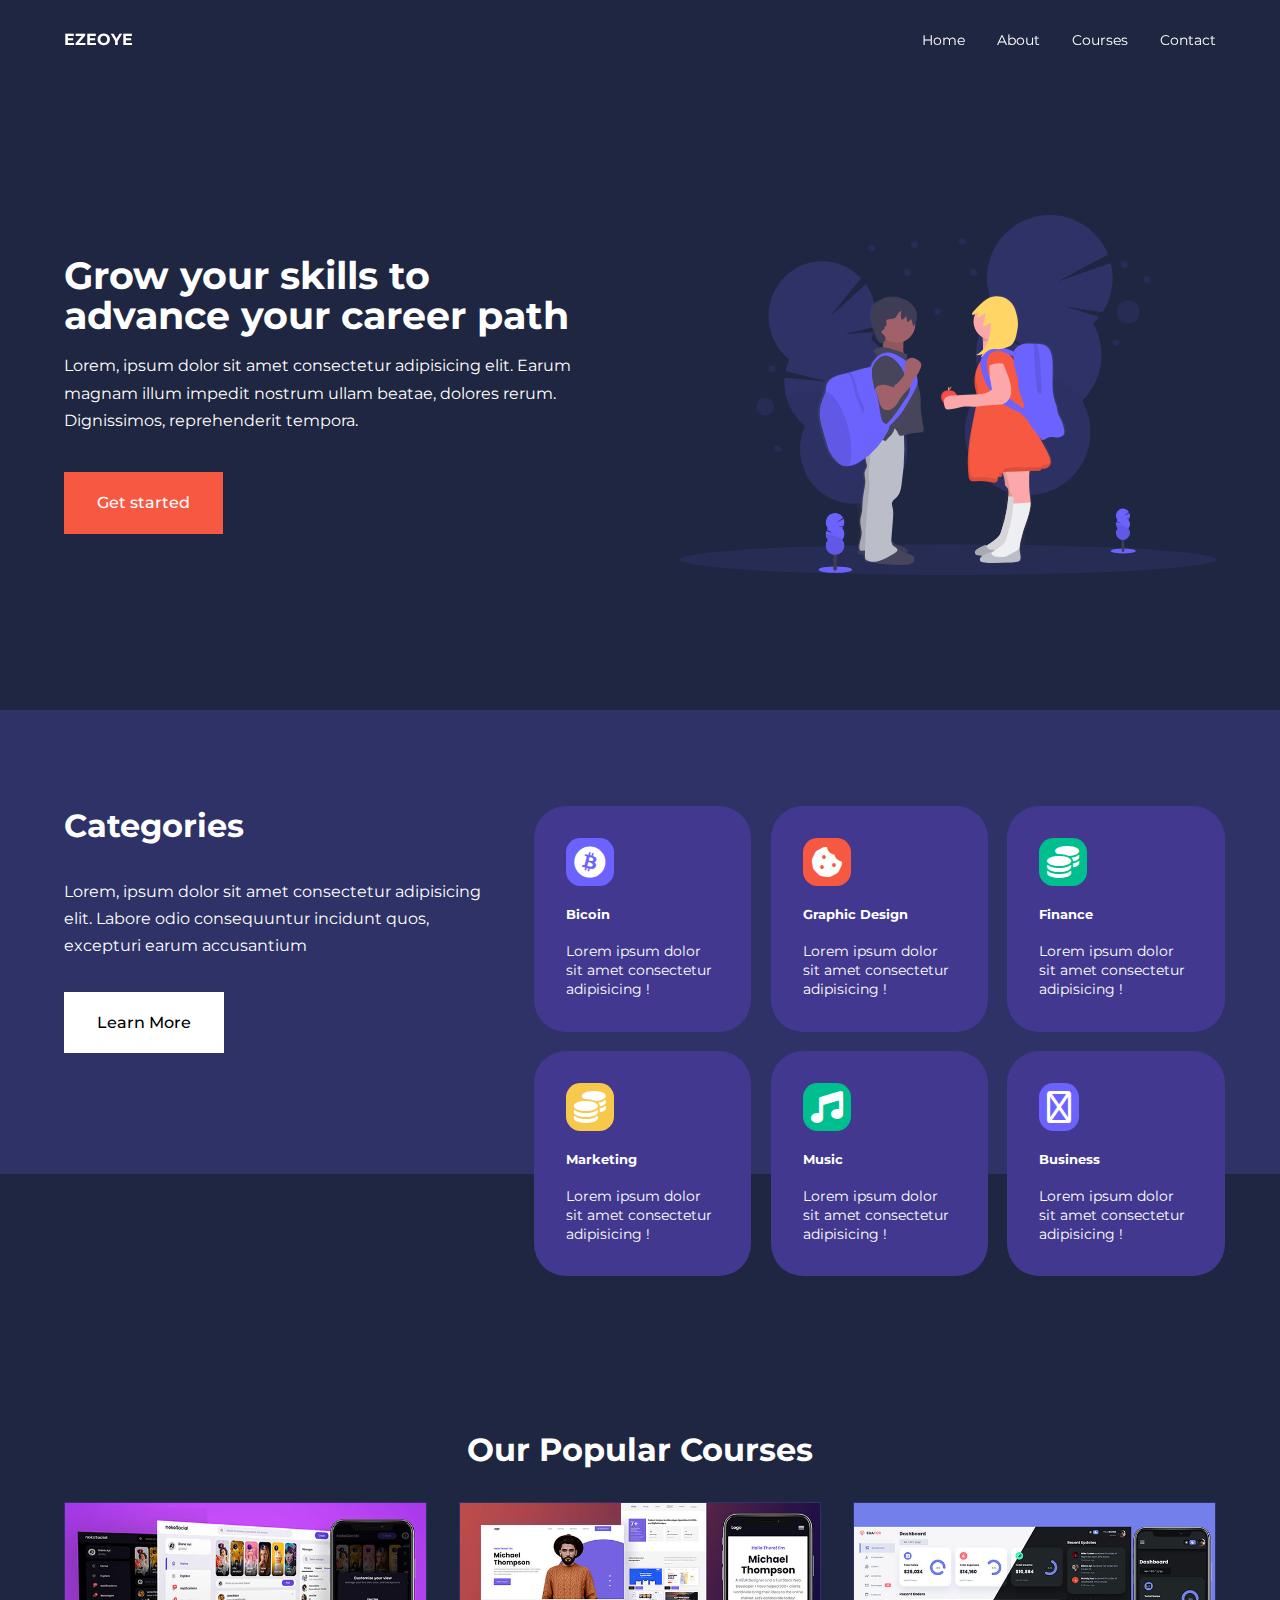
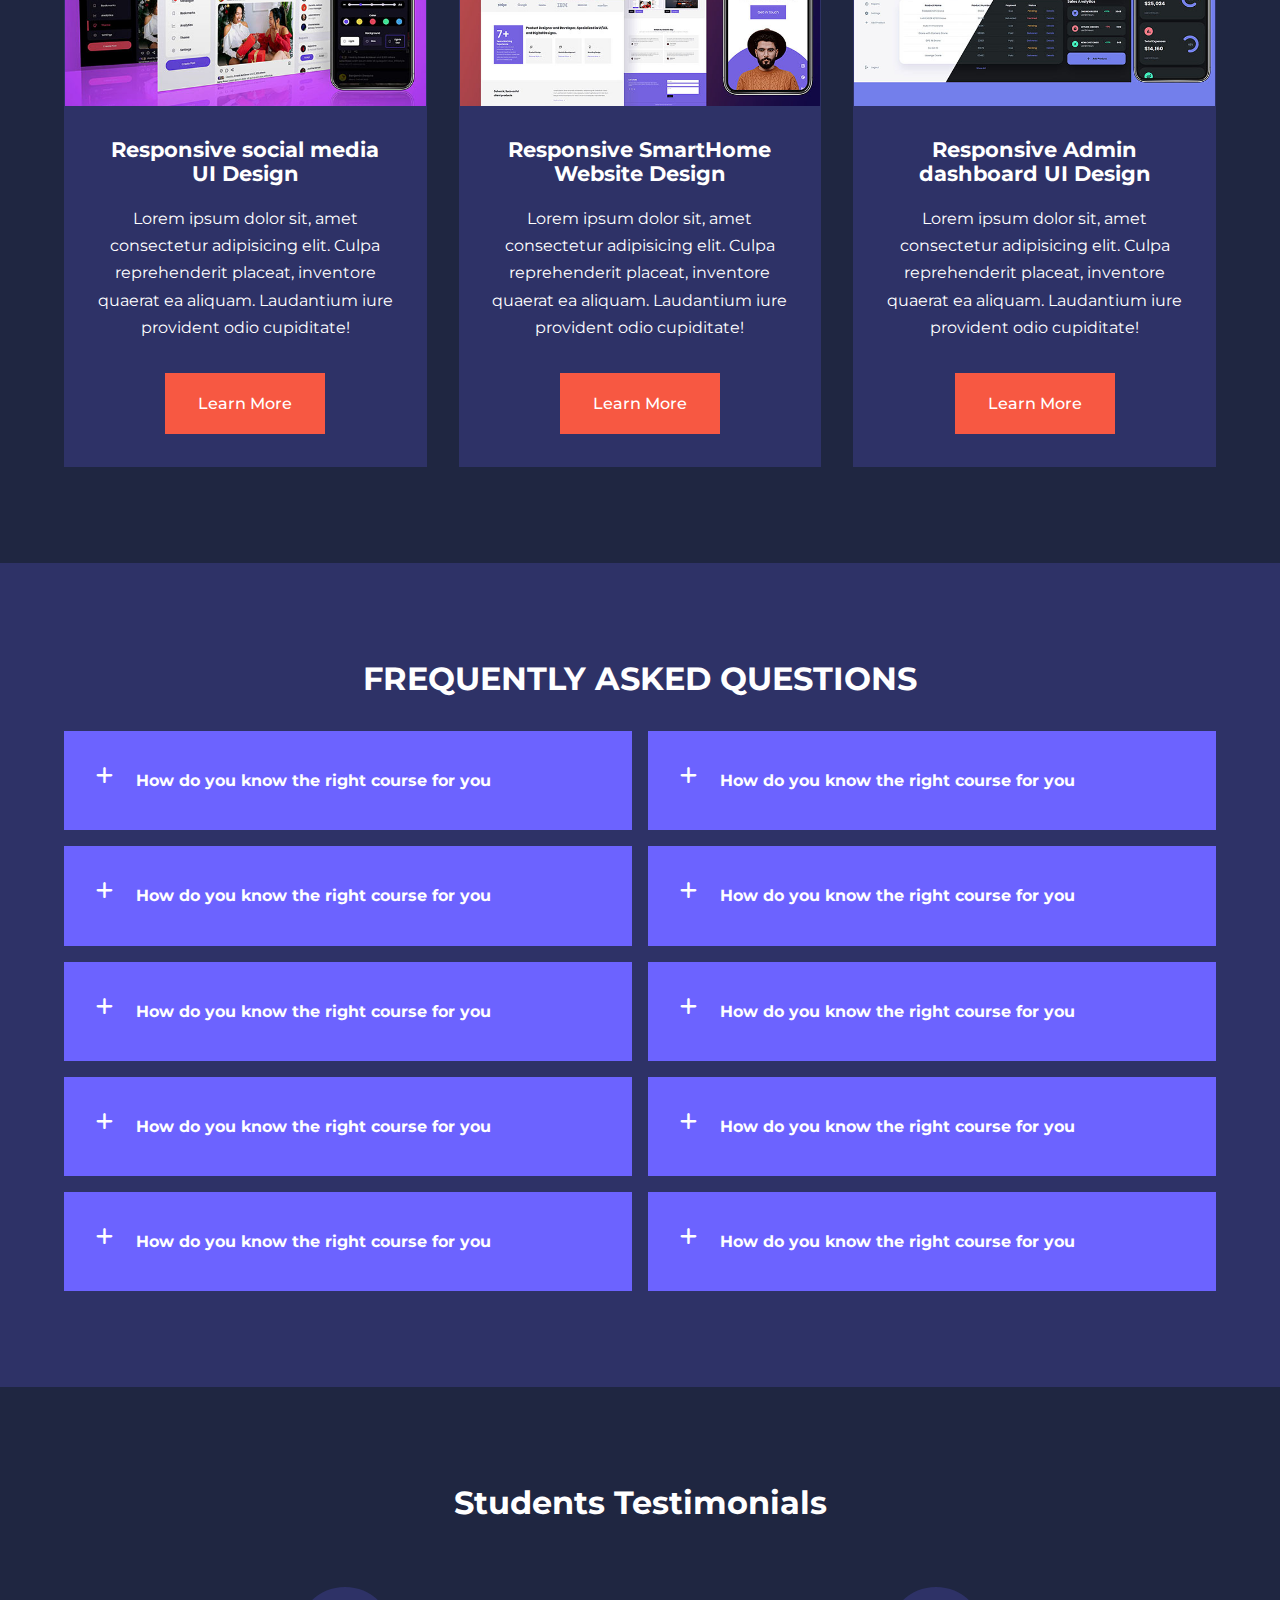
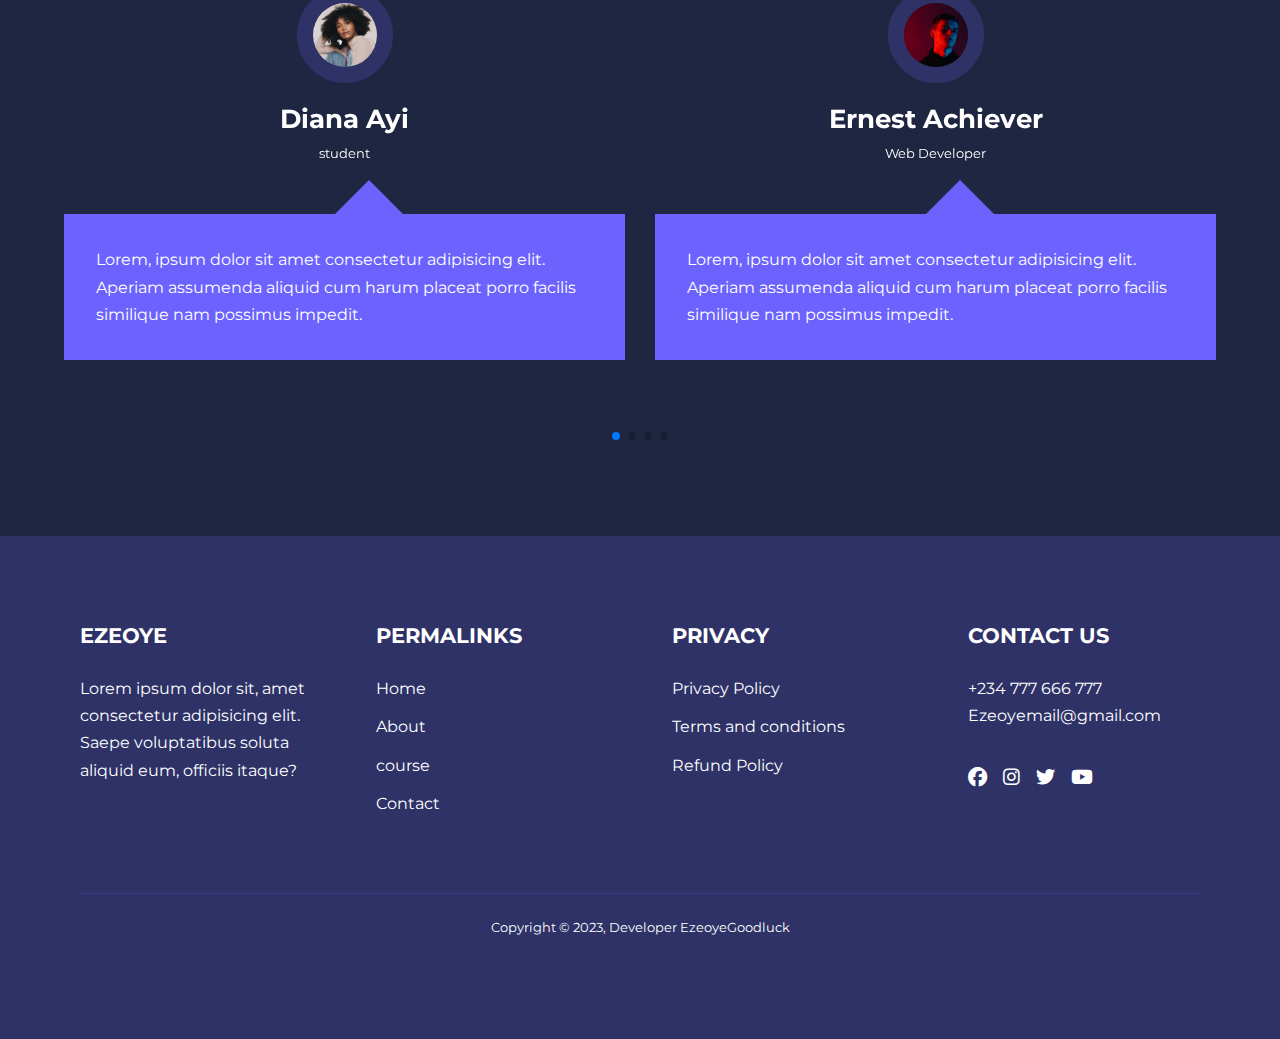
==== index.html @ 2d8d47e9 "first commit" ====
<!DOCTYPE html>
<html lang="en">
<head>
    <meta charset="UTF-8">
    <meta http-equiv="X-UA-Compatible" content="IE=edge">
    <meta name="viewport" content="width=device-width, initial-scale=1.0">
    <link rel="stylesheet" href="https://cdnjs.cloudflare.com/ajax/libs/font-awesome/6.3.0/css/all.min.css">
    <link rel="stylesheet" href="https://cdn.jsdelivr.net/npm/swiper@9/swiper-bundle.min.css" />
    <link rel="stylesheet" href="css/style.css">
    <title>Education Website</title>
   
</head>
<body>
    <!-- Navbar -->
    <nav>
        <div class="container">
            <a href="index.html">Ezeoye</a>
            <ul class="nav__menu">
                <li><a href="index.html">Home</a></li>
                <li><a href="about.html">About</a></li>
                <li><a href="courses.html">Courses</a></li>
                <li><a href="contact.html">Contact</a></li>
            </ul>
            <button id="open-menu-btn">
                <i class="fa fa-bars"></i>
            </button>
            <button id="close-menu-btn"><i class="fa fa-times "></i></button>
        </div>
    </nav>

    <!-- End of navbar -->

    <!-- Header section -->
    <header>
        <div class="container header__container">
            <div class="header__left">
                <h1>Grow your skills to advance your career path</h1>
                <p>Lorem, ipsum dolor sit amet consectetur adipisicing elit. Earum magnam illum impedit nostrum ullam beatae, dolores rerum. Dignissimos, reprehenderit tempora.</p>
                <a href="courses.html" class="btn btn-primary">Get started</a>
            </div>
            <div class="header__right">
                <img src="./images/header.svg" alt="header-image">
            </div>
        </div>
    </header>
    <!-- End of Header section -->

    <!-- Category section -->
    <section class="categories">
        <div class="container categories__container">
            <div class="categories__left">
                <h2>Categories</h2>
                <p>Lorem, ipsum dolor sit amet consectetur adipisicing elit. Labore odio consequuntur incidunt quos, excepturi earum accusantium </p>
                <a href="#" class="btn">Learn More</a>
            </div>
            <div class="categories__right">
                <article class="category">
                    <span class="cartegory_icon"><i class="category_icon-1 fa-brands fa-bitcoin fa-2x"></i></span>
                    <h5>Bicoin</h5>
                    <p>Lorem ipsum dolor sit amet consectetur adipisicing !</p>
                </article>
                <article class="category">
                    <span class="cartegory_icon"><i class="category_icon-2 fa-solid fa-cookie-bite fa-2x"></i></span>
                    <h5>Graphic Design</h5>
                    <p>Lorem ipsum dolor sit amet consectetur adipisicing !</p>
                </article>
                <article class="category">
                    <span class="category_icon"><i class="category_icon-3 fa-solid fa-coins fa-2x"></i></span>
                    <h5>Finance</h5>
                    <p>Lorem ipsum dolor sit amet consectetur adipisicing !</p>
                </article>
                <article class="category">
                    <span class="cartegory_icon"><i class="category_icon-4 fa-solid fa-coins fa-2x"></i></span>
                    <h5>Marketing</h5>
                    <p>Lorem ipsum dolor sit amet consectetur adipisicing !</p>
                </article>
                <article class="category">
                    <span class="cartegory_icon"><i class="category_icon-5 fa-solid fa-music fa-2x"></i></span>
                    <h5>Music</h5>
                    <p>Lorem ipsum dolor sit amet consectetur adipisicing !</p>
                </article>
                <article class="category">
                    <span class="cartegory_icon"><i class= "category_icon-6 fa-regular fa-briefcase fa-2x"></i></i></span>
                    <h5>Business</h5>
                    <p>Lorem ipsum dolor sit amet consectetur adipisicing !</p>
                </article>
            </div>
        </div>
    </section>
    <!-- End of category section -->

    <!-- Courses section -->
    <section class="courses">
        <h2>Our Popular Courses</h2>
        <div class="container course__container">
            <article class="course">
                <div class="course__image">
                    <img src="./images/course1.jpg" alt="">
                </div>
                <div class="course__info">
                    <h4>Responsive social media UI Design</h4>
                    <p>Lorem ipsum dolor sit, amet consectetur adipisicing elit. Culpa reprehenderit placeat, inventore quaerat ea aliquam. Laudantium iure provident odio cupiditate!</p>
                    <a href="courses.html" class="btn btn-primary">Learn More</a>
                </div>
            </article>
            <article class="course">
                <div class="course__image">
                    <img src="./images/course2.jpg" alt="">
                </div>
                <div class="course__info">
                    <h4>Responsive SmartHome Website Design</h4>
                    <p>Lorem ipsum dolor sit, amet consectetur adipisicing elit. Culpa reprehenderit placeat, inventore quaerat ea aliquam. Laudantium iure provident odio cupiditate!</p>
                    <a href="courses.html" class="btn btn-primary">Learn More</a>
                </div>
            </article>
            <article class="course">
                <div class="course__image">
                    <img src="./images/course3.jpg" alt="">
                </div>
                <div class="course__info">
                    <h4>Responsive Admin dashboard UI Design</h4>
                    <p>Lorem ipsum dolor sit, amet consectetur adipisicing elit. Culpa reprehenderit placeat, inventore quaerat ea aliquam. Laudantium iure provident odio cupiditate!</p>
                    <a href="courses.html" class="btn btn-primary">Learn More</a>
                </div>
            </article>
        </div>
    </section>
    <!-- End of Courses section -->

    <!-- frequently asked question -->

    <section class="faqs open">
        <h2>frequently Asked Questions</h2>
        <div class="container container_faq">
            <article class="faq">
                <div><i class="faq_icon fa-solid fa-plus"></i></div>
                <div class="question_answer">
                    <h4>How do you know the right course for you</h4>
                    <p>Lorem ipsum dolor sit amet consectetur adipisicing elit. Ratione, incidunt. Facere asperiores cumque minus, nobis, pariatur nesciunt libero inventore quos nemo suscipit ex repellat voluptates expedita voluptatibus sapiente voluptatum exercitationem.</p>
                </div>
            </article>
            <article class="faq">
                <div><i class=" faq_icon fa-solid fa-plus"></i></div>
                <div class="question_answer">
                    <h4>How do you know the right course for you</h4>
                    <p>Lorem ipsum dolor sit amet consectetur adipisicing elit. Ratione, incidunt. Facere asperiores cumque minus, nobis, pariatur nesciunt libero inventore quos nemo suscipit ex repellat voluptates expedita voluptatibus sapiente voluptatum exercitationem.</p>
                </div>
            </article>
            <article class="faq">
                <div><i class="faq_icon fa-solid fa-plus"></i></div>
                <div class="question_answer">
                    <h4>How do you know the right course for you</h4>
                    <p>Lorem ipsum dolor sit amet consectetur adipisicing elit. Ratione, incidunt. Facere asperiores cumque minus, nobis, pariatur nesciunt libero inventore quos nemo suscipit ex repellat voluptates expedita voluptatibus sapiente voluptatum exercitationem.</p>
                </div>
            </article>
            <article class="faq">
                <div><i class="faq_icon fa-solid fa-plus"></i></div>
                <div class="question_answer">
                    <h4>How do you know the right course for you</h4>
                    <p>Lorem ipsum dolor sit amet consectetur adipisicing elit. Ratione, incidunt. Facere asperiores cumque minus, nobis, pariatur nesciunt libero inventore quos nemo suscipit ex repellat voluptates expedita voluptatibus sapiente voluptatum exercitationem.</p>
                </div>
            </article>
            <article class="faq">
                <div><i class="faq_icon fa-solid fa-plus"></i></div>
                <div class="question_answer">
                    <h4>How do you know the right course for you</h4>
                    <p>Lorem ipsum dolor sit amet consectetur adipisicing elit. Ratione, incidunt. Facere asperiores cumque minus, nobis, pariatur nesciunt libero inventore quos nemo suscipit ex repellat voluptates expedita voluptatibus sapiente voluptatum exercitationem.</p>
                </div>
            </article>
            <article class="faq">
                <div><i class="faq_icon fa-solid fa-plus"></i></div>
                <div class="question_answer">
                    <h4>How do you know the right course for you</h4>
                    <p>Lorem ipsum dolor sit amet consectetur adipisicing elit. Ratione, incidunt. Facere asperiores cumque minus, nobis, pariatur nesciunt libero inventore quos nemo suscipit ex repellat voluptates expedita voluptatibus sapiente voluptatum exercitationem.</p>
                </div>
            </article>
            <article class="faq">
                <div><i class="faq_icon fa-solid fa-plus"></i></div>
                <div class="question_answer">
                    <h4>How do you know the right course for you</h4>
                    <p>Lorem ipsum dolor sit amet consectetur adipisicing elit. Ratione, incidunt. Facere asperiores cumque minus, nobis, pariatur nesciunt libero inventore quos nemo suscipit ex repellat voluptates expedita voluptatibus sapiente voluptatum exercitationem.</p>
                </div>
            </article>
            <article class="faq">
                <div><i class="faq_icon fa-solid fa-plus"></i></div>
                <div class="question_answer">
                    <h4>How do you know the right course for you</h4>
                    <p>Lorem ipsum dolor sit amet consectetur adipisicing elit. Ratione, incidunt. Facere asperiores cumque minus, nobis, pariatur nesciunt libero inventore quos nemo suscipit ex repellat voluptates expedita voluptatibus sapiente voluptatum exercitationem.</p>
                </div>
            </article>
            <article class="faq">
                <div><i class="faq_icon fa-solid fa-plus"></i></div>
                <div class="question_answer">
                    <h4>How do you know the right course for you</h4>
                    <p>Lorem ipsum dolor sit amet consectetur adipisicing elit. Ratione, incidunt. Facere asperiores cumque minus, nobis, pariatur nesciunt libero inventore quos nemo suscipit ex repellat voluptates expedita voluptatibus sapiente voluptatum exercitationem.</p>
                </div>
            </article>
            <article class="faq">
                <div><i class="faq_icon fa-solid fa-plus"></i></div>
                <div class="question_answer">
                    <h4>How do you know the right course for you</h4>
                    <p>Lorem ipsum dolor sit amet consectetur adipisicing elit. Ratione, incidunt. Facere asperiores cumque minus, nobis, pariatur nesciunt libero inventore quos nemo suscipit ex repellat voluptates expedita voluptatibus sapiente voluptatum exercitationem.</p>
                </div>
            </article>
        </div>
    </section>
    <!--=========================== testimonials======================================================== -->
    <section class="container testimonial__container mySwiper">
        <h2 class="students">Students Testimonials</h2>
        <div class="swiper-wrapper">
            <article class="testimonials swiper-slide">
                <div class="avater">
                    <img src="/images/avatar1.jpg" alt="avater">
                </div>
                <div class="testimonial__info">
                    <h3>Diana Ayi</h3>
                    <small>student</small>
                </div>
                <div class="testimonial__body">
                    <p>Lorem, ipsum dolor sit amet consectetur adipisicing elit. Aperiam assumenda aliquid cum harum placeat porro facilis similique nam possimus impedit.</p>
                </div>
            </article>
            <article class="testimonials swiper-slide">
                <div class="avater">
                    <img src="/images/avatar2.jpg" alt="avater">
                </div>
                <div class="testimonial__info">
                    <h3>Ernest  Achiever</h3>
                    <small>Web Developer</small>
                </div>
                <div class="testimonial__body">
                    <p>Lorem, ipsum dolor sit amet consectetur adipisicing elit. Aperiam assumenda aliquid cum harum placeat porro facilis similique nam possimus impedit.</p>
                </div>
            </article>
            <article class="testimonials swiper-slide">
                <div class="avater">
                    <img src="/images/avatar3.jpg" alt="avater">
                </div>
                <div class="testimonial__info">
                    <h3>Edem Quest</h3>
                    <small>student</small>
                </div>
                <div class="testimonial__body">
                    <p>Lorem, ipsum dolor sit amet consectetur adipisicing elit. Aperiam assumenda aliquid cum harum placeat porro facilis similique nam possimus impedit.</p>
                </div>
            </article>
            <article class="testimonials swiper-slide">
                <div class="avater">
                    <img src="/images/avatar5.jpg" alt="avater">
                </div>
                <div class="testimonial__info">
                    <h3>Harja Bintu</h3>
                    <small>student</small>
                </div>
                <div class="testimonial__body">
                    <p>Lorem, ipsum dolor sit amet consectetur adipisicing elit. Aperiam assumenda aliquid cum harum placeat porro facilis similique nam possimus impedit.</p>
                </div>
            </article>
            <article class="testimonials swiper-slide">
                <div class="avater">
                    <img src="/images/avatar6.jpg" alt="avater">
                </div>
                <div class="testimonial__info">
                    <h3>Diana Ayi</h3>
                    <small>student</small>
                </div>
                <div class="testimonial__body">
                    <p>Lorem, ipsum dolor sit amet consectetur adipisicing elit. Aperiam assumenda aliquid cum harum placeat porro facilis similique nam possimus impedit.</p>
                </div>
            </article>
        </div>
        <div class="swiper-pagination"></div>
    </section>
    <!--==================== Footer========================== -->
    <footer class="footer">
        <div class="cantainer footer__container">
            <div class="footer-1">
                <h4><a href="./index.html">Ezeoye</a></h4>
                <p>Lorem ipsum dolor sit, amet consectetur adipisicing elit. Saepe voluptatibus soluta aliquid eum, officiis itaque?</p>
            </div>
            <div class="footer-2">
                <h4>permalinks</h4>
                <ul>
                    <li><a href="index.html">Home</a></li>
                    <li><a href="about.html">About</a></li>
                    <li><a href="courses.html">course</a></li>
                    <li><a href="contact.html">Contact</a></li>
                </ul>
            </div>
            <div class="footer-3">
                <h4>Privacy</h4>
                <ul>
                    <li>Privacy Policy</li>
                    <li>Terms and conditions</li>
                    <li>Refund Policy</li>
                </ul>
            </div>
            <div class="footer-4">
                <h4>Contact Us</h4>
                <div>
                    <p>+234 777 666 777</p>
                    <p>Ezeoyemail@gmail.com</p>
                </div>
                <ul class="footer__socials">
                    <li>
                        <a href="#"><i class="fa-brands fa-facebook"></i></a>
                    </li>
                    <li>
                        <a href="#"><i class="fa-brands fa-instagram"></i></a>
                    </li>
                    <li>
                        <a href="#"><i class="fa-brands fa-twitter"></i></a>
                    </li>
                    <li>
                        <a href="#"><i class="fa-brands fa-youtube"></i></a>
                    </li>
                </ul>
             

            </div>
          
        </div>
        <div class="footer__copyright">
            <small>Copyright &copy; 2023, Developer EzeoyeGoodluck</small>
        </div>
    </footer>


<script src="https://cdn.jsdelivr.net/npm/swiper@9/swiper-bundle.min.js"></script>
<script>
    var swiper = new Swiper(".mySwiper", {
      slidesPerView: 1,
      spaceBetween: 30,
      pagination: {
        el: ".swiper-pagination",
        clickable: true,
      },
    //   when windwo greater than 600px
    breakpoints:{
        600:{
            slidesPerView:2,
        }
    }
    });
  </script>
  <script src="./main.js"></script> 
 </body>
</html>
---- css/style.css ----
@import url('https://fonts.googleapis.com/css2?family=Inter:wght@400;700;800&family=Lato:wght@300;400;900&family=Montserrat:wght@300;400;500;600;700;800&display=swap');

*{
    margin: 0;
    padding: 0;
    border: 0;
    box-sizing: border-box;
    text-decoration: none;
    list-style-type: none;

}

:root{
    --col-primary:#6c63ff;
    --color-success:#00bf8e;
    --color-warning:#f7c94b;
    --color-danger:#f75842;
    --color-danger-varient:rgb(247,255,255,0.7);
    --color-white:#fff;
    --color-light:rgba(255, 255, 255, 0.7);
    --color-black:#000;
    --color-bg:#1f2641;
    --color-bg1:#2e3267;
    --color-bg2:#423890;

    --container-width-lg:90%;
    --container-width-md:90%;
    --container-width-sm:94%;

    --transition: all 400ms ease;

}



body{
    font-family: "Montserrat", sans-serif;
    line-height: 1.7;
    color: var(--color-white);
    background-color: var(--color-bg);
}

.container{
    width: var(--container-width-lg);
    margin: 0 auto;
}

section{
    padding: 6rem 0;
}

section h2{
     /* text-align: center;  */
     margin-bottom:2rem ; 
}

h1, h2,h3,h4,h5{
    line-height: 2.5rem;
}

h1{
    font-size: 2.4rem;
}
h2{
    font-size: 2rem;
}

h3{
    font-size: 1.6rem;
}

h4{
    font-size: 1.3rem;
}

a{
    color: var(--color-white);
}

img{
    width: 100%;
    object-fit: cover;
    display: block;
}

.btn{
    display: inline-block;
    background-color: var(--color-white);
    padding: 1rem 2rem;
    border: 1px solid transparent;
    font-weight: 500;
    transition: var(--transition);
}

.btn:hover{
    background-color: transparent;
    color: var(--color-white);
    border-color: var(--color-white);
}

.btn-primary{
    background: var(--color-danger);
    color: var(--color-white);
}


/******* Navbar **********/

nav{
    background: transparent;
    width: 100vw;
    height: 5rem;
    position: fixed;
    top: 0;
    z-index: 11;
    transition: var(--transition);
}

.window-scroll{
    background-color: var(--col-primary);
    box-shadow: 0 1rem 2rem rgba(0, 0, 0, 0.3);
}

nav .container{
    height: 100%;
    display: flex;
    justify-content: space-between;
    align-items: center;
}

nav button{
    display: none;
    z-index: 10;
}

#open-menu-btn{
    cursor: pointer;
}


nav .nav__menu{
    display: flex;
    /* display: none; */
    gap: 2rem;
}

nav .nav__menu a{
    font-size: 0.9rem;
}

nav .nav__menu a:hover{
    color: var(--color-bg2);
    transition: var(--transition);
}

nav .container > a{
    text-transform: uppercase;
    font-weight: bold;
}

/* End on Navbar */

/* Header section */
header{
    position: relative;
    top: 5rem;
    overflow: hidden;
    height: 70vh;
    margin-bottom:5rem ;
}

header .header__container{
    display: grid;
    grid-template-columns: 1fr 1fr;
    align-items: center;
    gap: 5rem;
    height: 100%;
}

header .header__container .header__left p{
    margin: 1rem 0 2.4rem;
}

/* End of Header section */

/* Category section */
.categories{
    background-color:var(--color-bg1);
    height: 29rem;
}


.categories .categories__container{
    display: grid;
    grid-template-columns: 38% 60%;
    gap: 2rem;
}

.categories .categories__container .categories__left{
    text-align: left;
}


.categories .categories__container .categories__left p{
    margin: 1rem 0 2rem;

}

.categories .categories__container .categories__left a{
    color: var(--color-black);
}

.categories .categories__container .categories__left a:hover{
    color: var(--color-light);
}

.categories .categories__container .categories__right{
    display: grid;
    grid-template-columns: repeat(3, 1fr);
    gap: 1.2rem;
    align-self: flex-start;
}

 .categories .categories__container .categories__right .category{
    padding:2rem ;
    border-radius: 2rem;
    transition: var(--transition);
    background-color: var(--color-bg2);
} 

.categories .categories__container .categories__right .category:hover{
    box-shadow: 0 3rem 3rem  rgba(0, 0, 0, 0.3);
}

.categories .categories__container .categories__right .category i{
    padding: 0.5rem;
    border-radius: 0.9rem;
}

.categories .categories__container .categories__right .category h5{
    margin: 0.5rem 0 0.5rem;
}

.categories .categories__container .categories__right .category p{
    font-size: 0.9rem;
    line-height: 1.2rem;
    display: block;
}

.category_icon-1{
    background-color: var(--col-primary);
}

.category_icon-2{
    background-color: var(--color-danger);
}

.category_icon-3{
    background-color: var(--color-success);
}

.category_icon-4{
    background-color: var(--color-warning);
}
.category_icon-5{
    background-color: var(--color-success);
}

.category_icon-6{
    background-color: var(--col-primary);
}


/* End of Category Section */

/* Courses section */

.courses{
    margin-top: 10rem;
}

.courses h2{
    text-align: center;
}

.courses .course__container{
    display: grid;
    grid-template-columns: repeat(3, 1fr);
    align-items: center;
    justify-content: center;
    gap: 2rem;
}

.courses .course__container .course{
    background-color: var(--color-bg1);
    text-align: center;
    border: 1px solid transparent ;
    transition: var(--transition);
}

.courses .course__container .course:hover{
    background: transparent;
    border-color:var(--col-primary) ;
}

.courses .course__container .course .course__info{
    padding: 2rem;
    width: fit-content;
    /* width: min-content; */
}
.courses .course__container .course .course__info h4{
    line-height: 1.5rem;
}

.courses .course__container .course .course__info p{
    margin: 1.2rem 0 2rem ;
    width: 100%;
}

/* faq */
.faqs{
    background-color: var(--color-bg1);
    box-shadow: inset 0 0 3rem(0,0,0,0.5);

}

.faqs h2{
    text-align: center;
    text-transform: uppercase;
}

.container_faq{
    display: grid;
    grid-template-columns: repeat(2, 1fr);
    gap:1rem;
}

.faq{
    padding: 2rem;
    display: flex;
    gap: 1.4rem;
    height: fit-content;
    background-color: var(--col-primary);
    cursor: pointer;
}

.faq h4{
    font-size: 1rem;
    line-height: 2.2;
}

.faq i{
    align-self: flex-start;
    font-size: 1.2rem;
}

.faq p{
    margin-top: 0.8rem;
    display: none;
}

.faq.open p{
    display: block;
}

/* =======================Testimonial=============================================================== */
.testimonial__container{
    position: relative;
    margin-bottom: 5rem;
    overflow: hidden;
}

.testimonial__container h2{
    text-align: center;
}

.testimonials{
    padding-top:2rem ;

}

.testimonial__info{
    text-align: center;

}

.avater{
    width: 6rem;
    height: 6rem;
    border-radius: 50%;
    border: 1rem solid var(--color-bg1);
    margin: 0 auto 1rem ;
    overflow: hidden;

 

}

.testimonial__body{
    background-color: var(--col-primary);
    padding: 2rem;
    margin-top: 3rem;
    position: relative;
}

.testimonial__body::before{
    content: '';
    display: block;
  background-color: var(--col-primary);
    width: 3rem;
    height: 3rem;
    position: absolute;
    left: 50%;
    top: -1.5rem;
    transform: rotate(45deg);
}

/* ====================Footer=============================== */
.footer{
    background-color: var(--color-bg1);
    padding: 5rem;
    font: 0.9rem;
}

.footer__container{
    display: grid;
    grid-template-columns: repeat(4, 1fr);
    gap: 4rem;
}

.footer__container > div h4{
    margin-bottom: 1.2rem;
    text-transform: uppercase;
}

.footer-1 P{
    /* margin: 0 0 2; */
}

.footer ul li{
    margin-bottom: 0.7rem;
}

.footer ul li a:hover{
    text-decoration: underline;
}

.footer .footer__socials{
    display: flex;
    gap: 1rem;
    font-size: 1.2rem;
    margin-top: 2rem;
}

.footer__copyright{
    text-align: center;
    margin-top: 4rem;
    padding: 1.2rem;
    border-top: 1px solid var(--color-bg2);
}

@media screen and (max-width: 1024px){
   .container{
    width: var(--container-width-md);
   }

   h1{
    font-size: 2.2rem;
   }

   h2{
    font-size: 1.7rem;
   }

   h3{
    font-size: 1.4rem;
   }

   h4{
    font-size: 1.2rem;
   }
   

   /* =======================Navbar=============================== */
   nav button{
    display: inline-block;
    background: transparent;
    font-size: 1.8rem;
    color: var(--color-white);
    cursor: pointer;
   }  

 nav button#close-menu-btn{
    display: none;
 } 

 nav .nav__menu{
    position: fixed;
    top: 5rem;
    right: 5%;
    /* height: fit-content; */
    width: 18rem;
    flex-direction: column;
    gap: 0;
    display: none;
 }

 
 .nav__menu li{
    width: 100%;
    height: 5rem;
    animation: animateNavItems 400ms linear forwards;
    transform-origin:  top right;
    opacity: 0;
 }

 .nav__menu li:nth-child(2){
    animation-delay: 200ms;
 }

 .nav__menu li:nth-child(3){
    animation-delay: 400ms;
 }
 
 .nav__menu li:nth-child(4){
    animation-delay: 600ms;
 }


 .nav__menu li a{
    background-color: var(--col-primary);
    box-shadow: -4rem 6rem 10rem rgba(0, 0, 0, 0.6);
    width: 100%;
    height: 100%;
    display: grid;
    place-content: center;
  
 }

 .nav__menu li a:hover{
    background-color: var(--color-bg2);
    color: var(--color-white);
 }

 @keyframes animateNavItems {
    0%{
        transform: rotate(90deg);
        scale: 0;
    }

    100%{
        transform: rotate(0);
        opacity: 1;
        scale: 1;
    }
    
 }

 /* ==========Header Section================================= */
 header{
    height: fit-content;
    margin-bottom: 4rem;
 }

 header .header__container{
    gap: 0;
    padding-bottom: 3rem;

 }
 /* =============Categories Section =============== */

 .categories{
    height: fit-content;
 }
 .categories .categories__container{
    grid-template-columns: 1fr;
    gap: 3rem;
}

.categories .categories__container .categories__left{
    margin-right: 0;
}

.courses{
    margin-top: 0;
}

.courses .course__container{
    grid-template-columns: 1fr 1fr;
    gap: 3rem;
}

/* ============FAQ===================== */
.container_faq{
    grid-template-columns: 1fr;
}

.faq{
    padding: 1rem;
}

/* ===========Footer================= */
.testimonial__container{
    grid-template-columns: 1fr 1fr;
}

    
}


/* ====Mobile========================== */
@media screen  and (max-width:600px){
    .container{
        width: var(--container-width-sm);
    }

    /* =============Navbar=============== */
    nav button{
        margin-right: 5%;
    }

    header{
        height: fit-content;
    }
     
    header .header__container{
        grid-template-columns: 1fr;
        text-align: center;
        /* margin-top: 0; */
        gap: 2.5rem;
    }

    header .header__container .header__left p{
        margin-bottom: 1.3rem;
    }

   /* =============Categories======== */

   .categories .categories__container .categories__left{
    text-align: center;
   }
   .categories .categories__container .categories__right{
    grid-template-columns: 1fr 1fr;
    gap:0.7rem;

   }

   .categories .categories__container .categories__right .category{
    padding: 1rem;
    border-radius: 1rem;

   }
  

   .courses .course__container{
    grid-template-columns: 1fr;
    
}




/* =============Testimonials============== */
   .testimonial__body{
    padding: 1.2rem;
    
   }

   /* ==========Footer=================== */
   .footer__container{
    grid-template-columns: 1fr;
    gap: 2rem;

   }

   .footer .footer__socials{
    justify-content: center;
   }



    
    
}
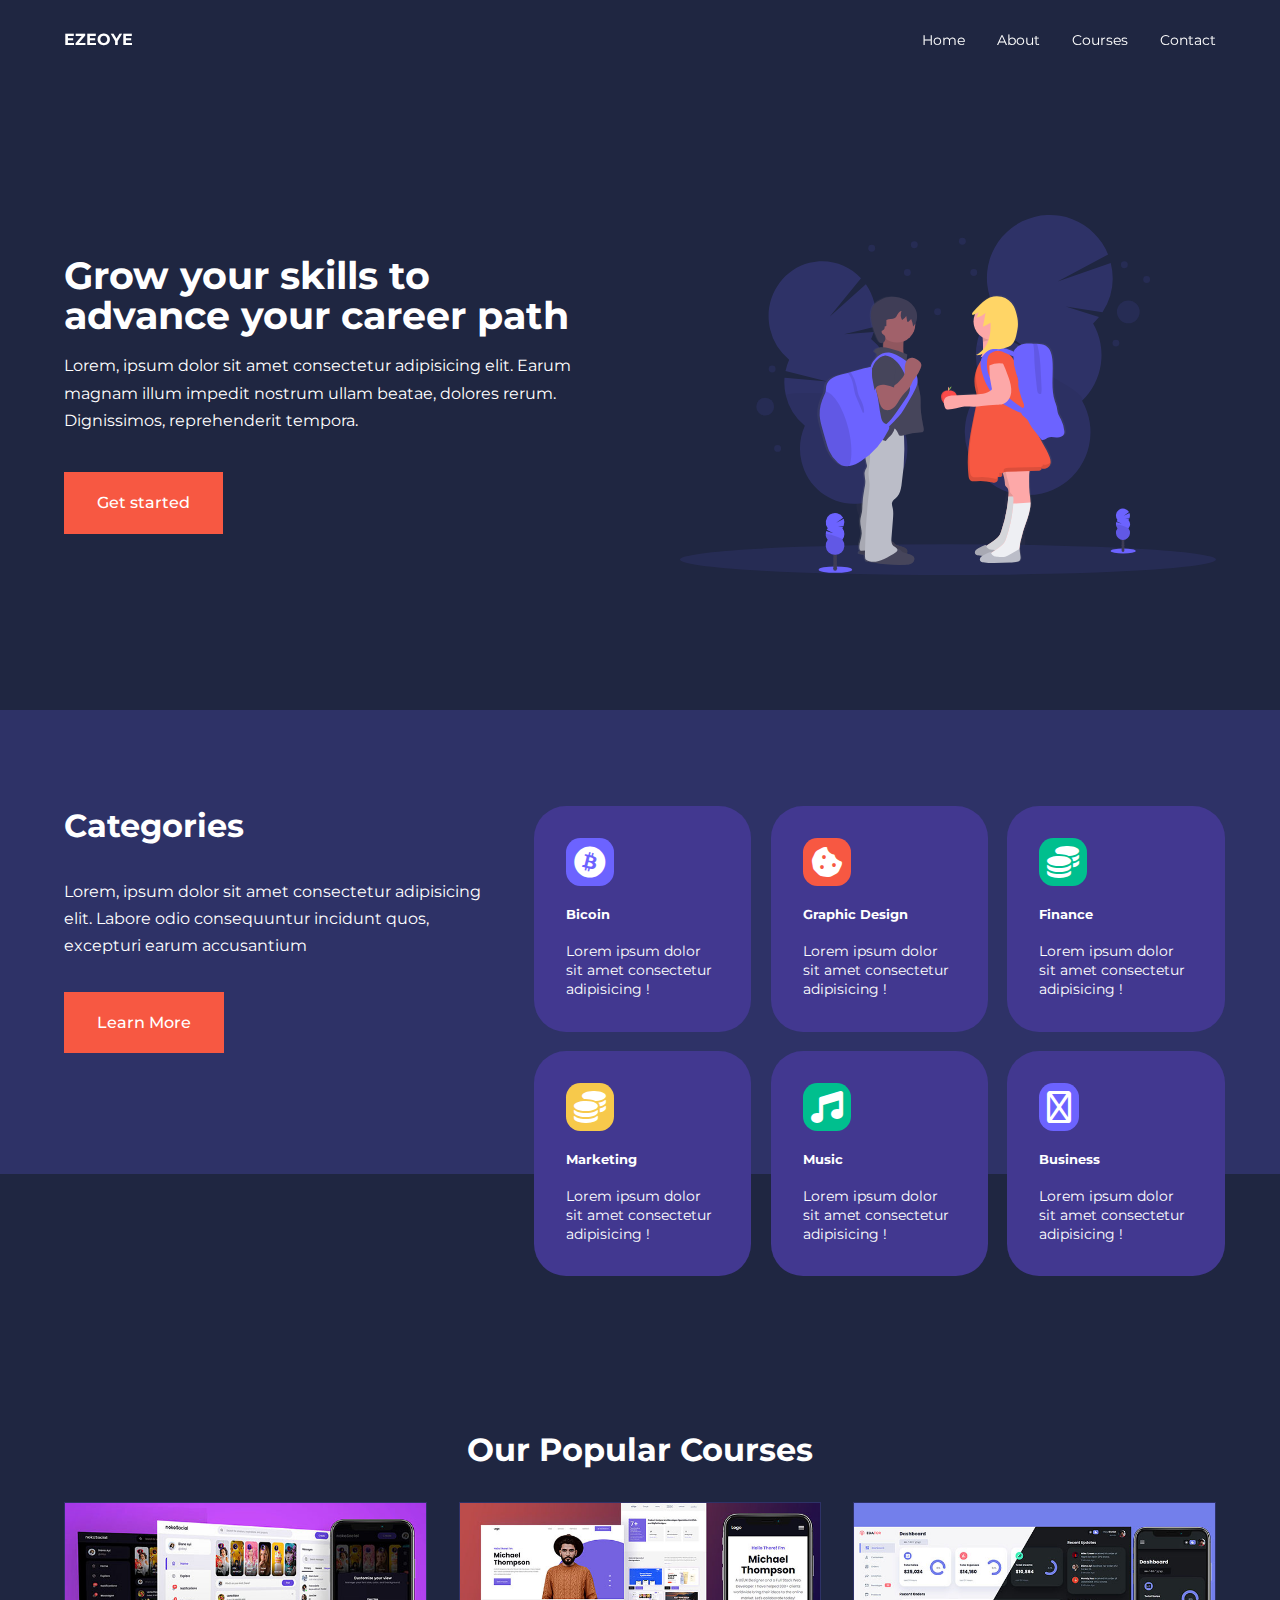
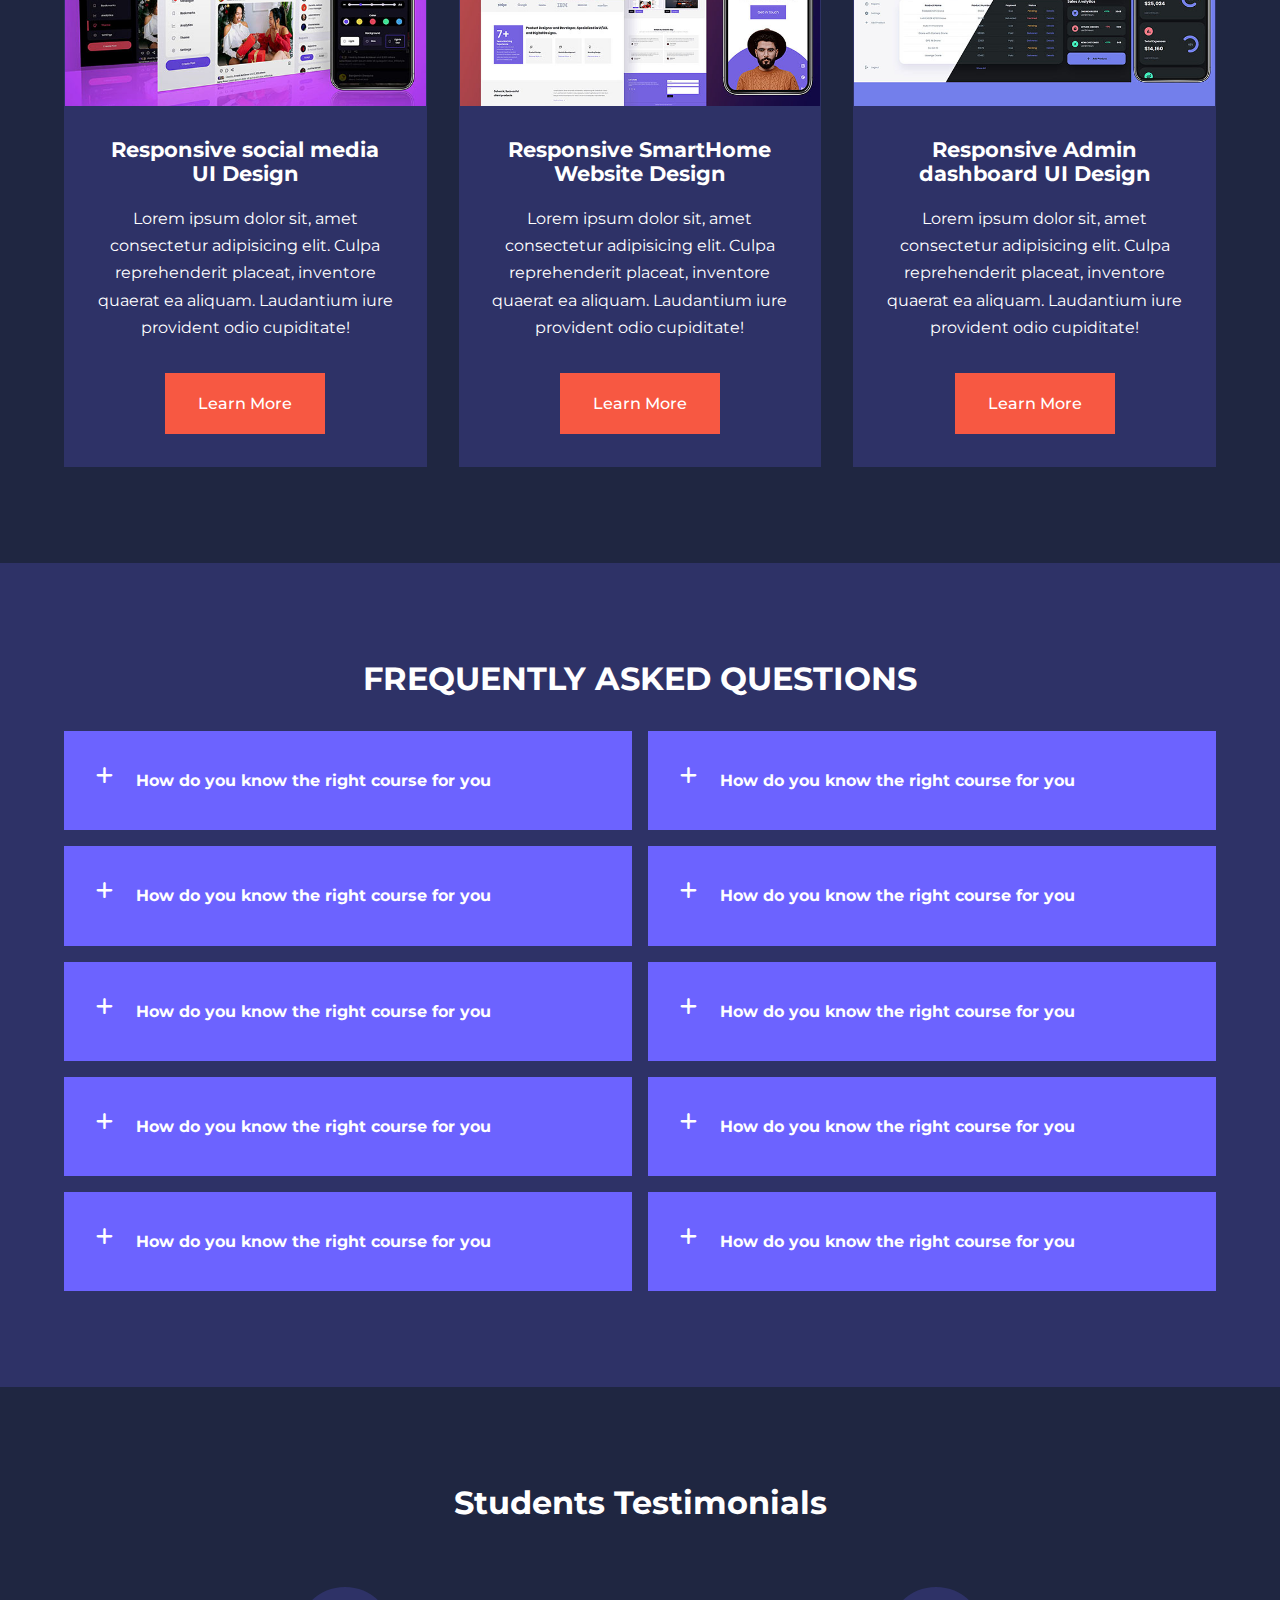
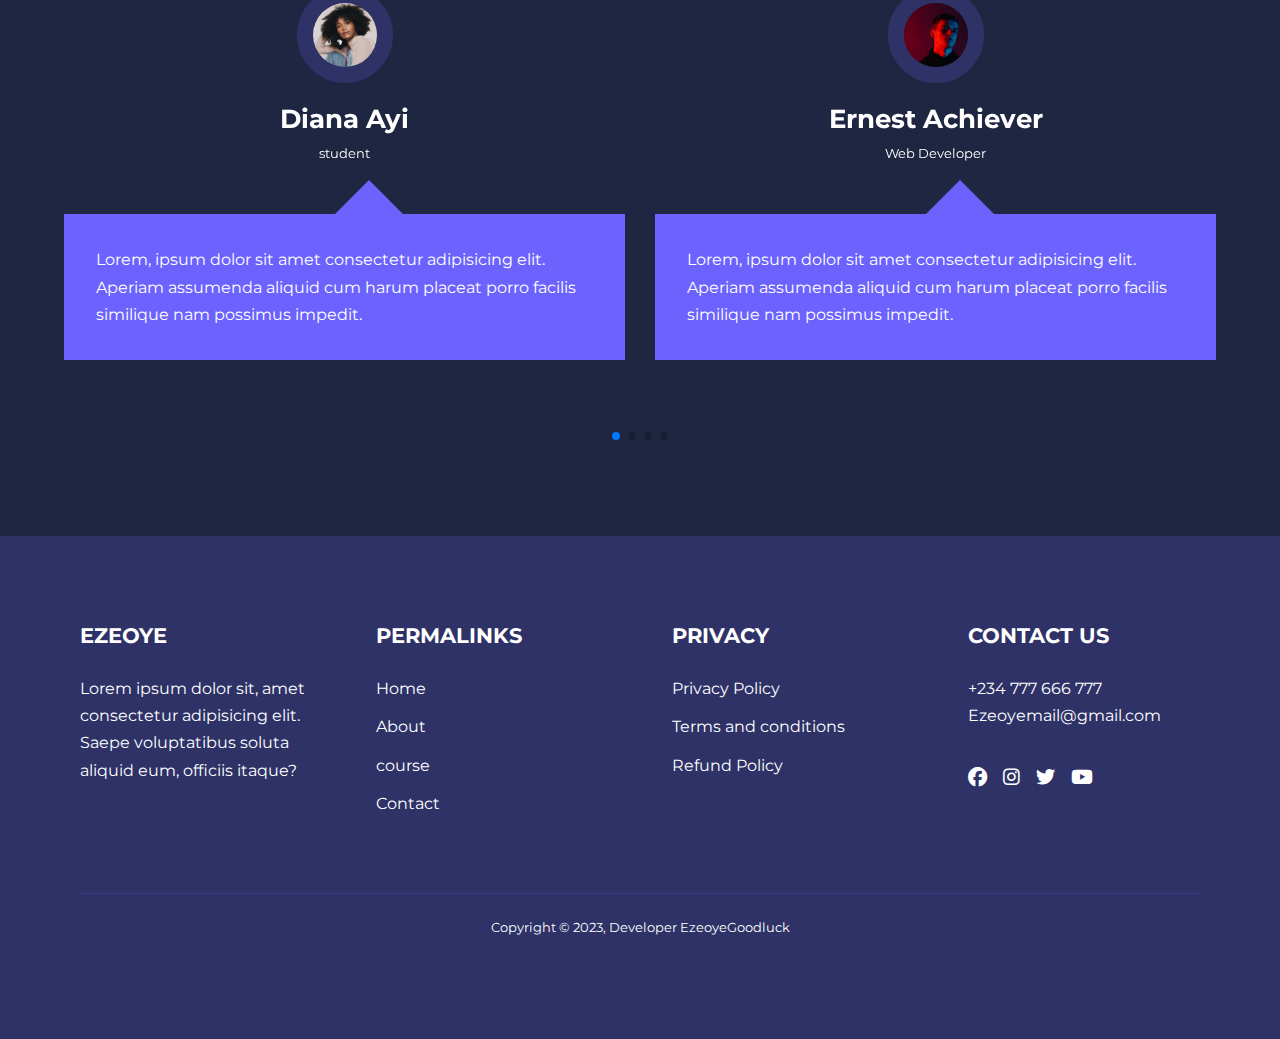
==== commit b13ad035: "styles edit" ====
--- a/index.html
+++ b/index.html
@@ -51,7 +51,7 @@
             <div class="categories__left">
                 <h2>Categories</h2>
                 <p>Lorem, ipsum dolor sit amet consectetur adipisicing elit. Labore odio consequuntur incidunt quos, excepturi earum accusantium </p>
-                <a href="#" class="btn">Learn More</a>
+                <a href="#" class="btn  btn-primary ">Learn More</a>
             </div>
             <div class="categories__right">
                 <article class="category">
--- a/css/style.css
+++ b/css/style.css
@@ -85,7 +85,7 @@
 
 .btn{
     display: inline-block;
-    background-color: var(--color-white);
+    /* background-color: var(--color-white); */
     padding: 1rem 2rem;
     border: 1px solid transparent;
     font-weight: 500;
@@ -101,6 +101,10 @@
 .btn-primary{
     background: var(--color-danger);
     color: var(--color-white);
+}
+
+.text-white{
+    color: white;
 }
 
 
@@ -198,6 +202,11 @@
 
 .categories .categories__container .categories__left{
     text-align: left;
+}
+
+.categories .categories__container .categories__left a{
+    color: #fff !important;
+    background-color: #f75842 !important;
 }
 
 
@@ -657,6 +666,17 @@
     
 }
 
+/* ===============FAQ=============== */
+.faq{
+    gap: 0rem;   
+}
+
+.faq div:first-child{
+    margin-right: 1rem;
+}
+
+
+
 
 
 
@@ -677,6 +697,10 @@
     justify-content: center;
    }
 
+   .footer .footer__socials li{
+    margin-left: 1rem;
+   }
+
 
 
     
